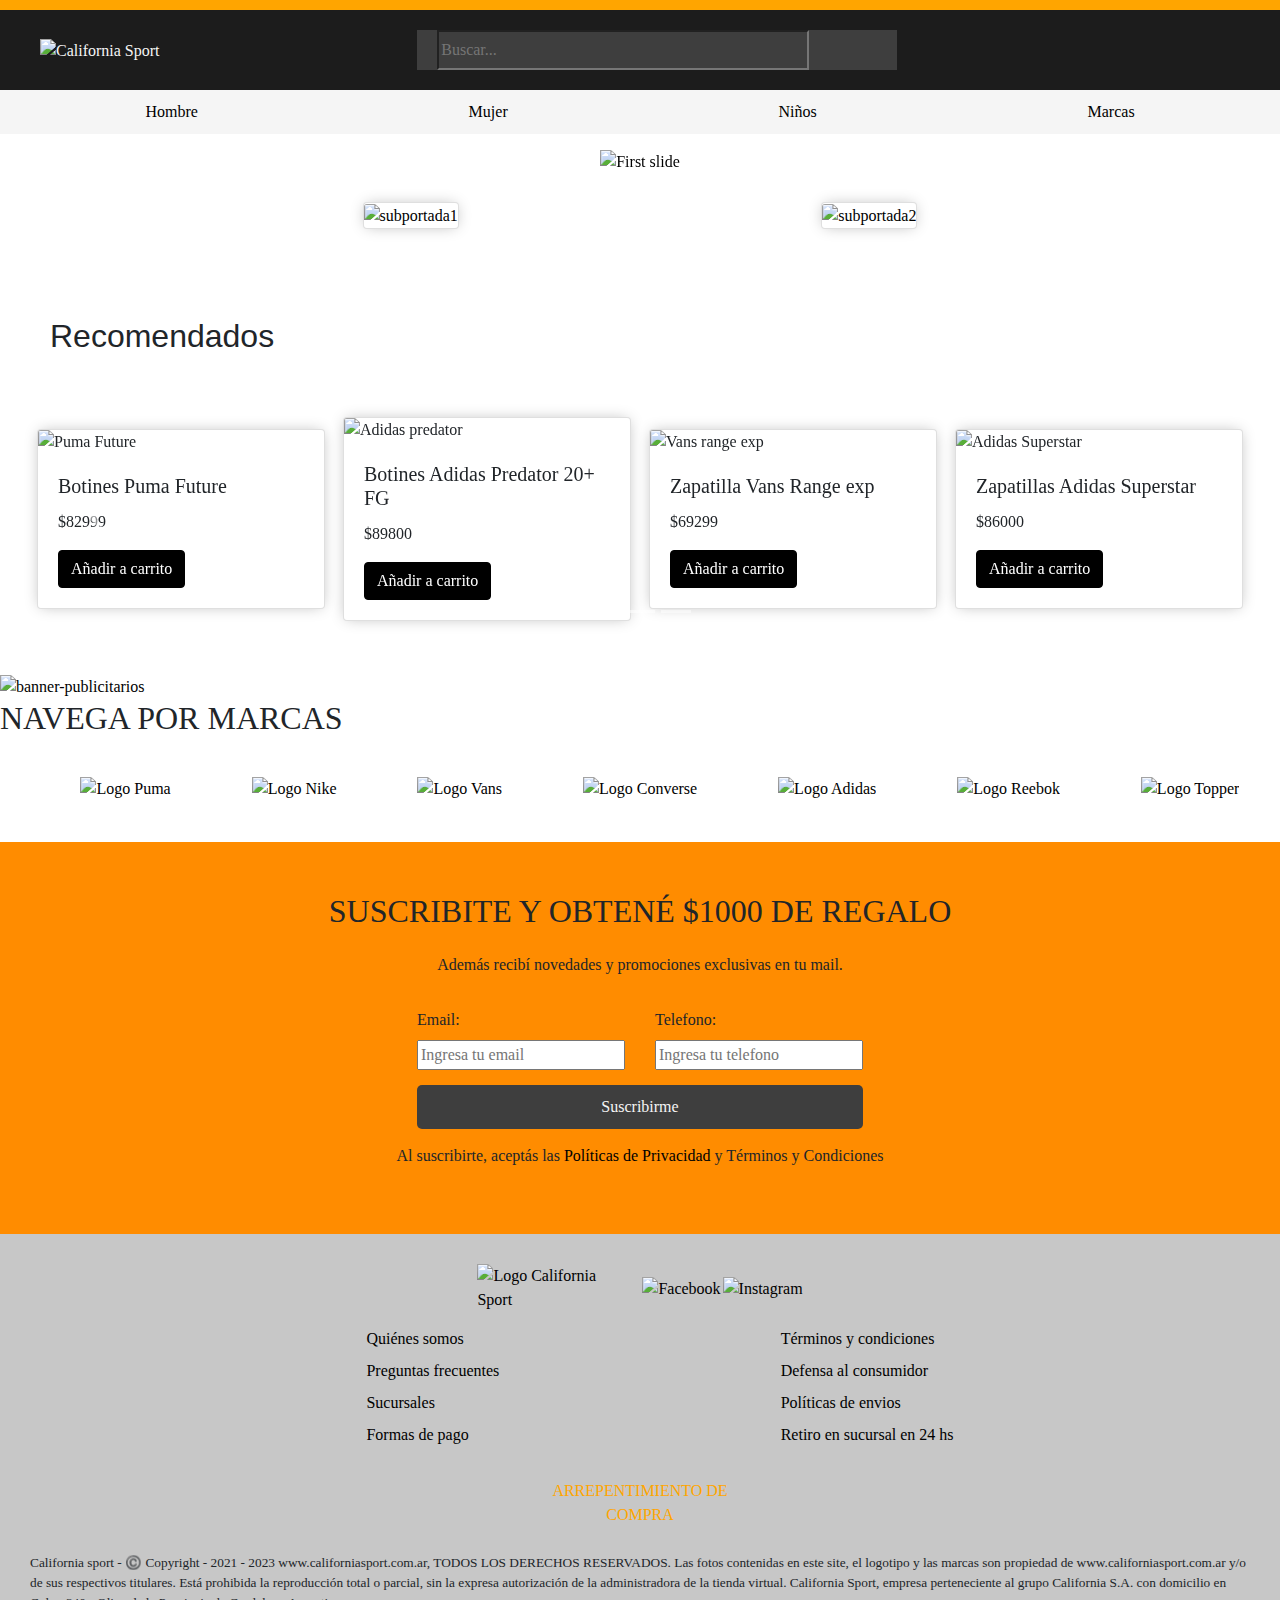
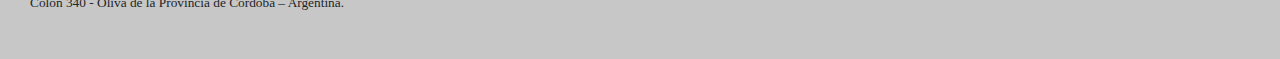
==== index.html @ 080fb2ad "preentrega final" ====
<!DOCTYPE html>
<html lang="en">

<head>
    <meta charset="UTF-8">
    <meta name="viewport" content="width=device-width, initial-scale=1.0">
    <link rel="stylesheet" href="https://cdn.jsdelivr.net/npm/bootstrap@4.0.0/dist/css/bootstrap.min.css"
        integrity="sha384-Gn5384xqQ1aoWXA+058RXPxPg6fy4IWvTNh0E263XmFcJlSAwiGgFAW/dAiS6JXm" crossorigin="anonymous">
    <script src="https://kit.fontawesome.com/c41d9f3a28.js" crossorigin="anonymous"></script>
    <link rel="stylesheet" href="css/style.css">
    <title>Las Mejores Marcas | California Sport</title>
    <meta name="description"
        content="Encontrá en nuestra Tienda Online Zapatillas, Ropa deportiva, Moda y Colecciones exclusivas de las mejores Marcas ¡Conoce Más!">
    <meta name="keywords" content="zapatillas deporte">
    <meta name="robots" content="index, follow">
</head>
<meta name="keywords" content="zapatillas deporte">
<meta name="robots" content="index, follow">

<head>
    <meta http-equiv="Content-Language" content="es">
</head>

<body>
    <header>
        <h1 hidden>California Sport</h1>
        <a class="mobile" href="#"><i class="fa-solid fa-bars"></i></a>
        <a href="#">
            <img class="logo" src="img/logo-California Sport/logo california sport 2.png" alt="California Sport"
                width="130px">
        </a>
        <div class="buscador desktop">
            <input type="text" placeholder="Buscar...">
            <button type="button">
                <i class="fas fa-search"></i>
            </button>
        </div>
        <nav class="enlaces-usuario">
            <ul>
                <li><a href="pages/usuarioiniciarsesion.html"><i class="fa-solid fa-user"></i></a></li>
                <li><a href="pages/favoritos.html"><i class="fa-solid fa-heart"></i></a></li>
                <li><a href="pages/carrodecompras.html"><i class="fa-solid fa-cart-shopping"></i></a></li>
            </ul>
        </nav>
    </header>
    <div class="buscador mobile">
        <input type="text" placeholder="Buscar...">
        <button type="submit"><i class="fas fa-search"></i></button>
    </div>
    <nav class="tabs-navegacion desktop">
        <ul>
            <li><a href="pages/hombre.html">Hombre</a></li>
            <li><a href="pages/mujer.html">Mujer</a></li>
            <li><a href="pages/ninos.html">Niños</a></li>
            <li><a href="pages/marcas.html">Marcas</a></li>
        </ul>
    </nav>

    <main>
        <div id="carouselExampleIndicators" class="carousel slide" data-ride="carousel">
            <ol class="carousel-indicators">
                <li data-target="#carouselExampleIndicators" data-slide-to="0" class="active"></li>
                <li data-target="#carouselExampleIndicators" data-slide-to="1"></li>
                <li data-target="#carouselExampleIndicators" data-slide-to="2"></li>
            </ol>
            <div class="carousel-inner">
                <div class="carousel-item active">
                    <a href="https://converse.com.ar/home">
                        <img class="d-block w-100" src="img/Banner-portada 4.jpeg" alt="First slide">
                    </a>
                </div>
                <div class="carousel-item">
                    <a
                        href="https://www.reebok.com.ar/?gad_source=1&gclid=EAIaIQobChMIstvbmvbnggMVL1RIAB0zNAWkEAAYASAAEgJJvfD_BwE">
                        <img class="d-block w-100" src="img/Banner-portada 2.jpeg" alt="Second slide">
                    </a>
                </div>
                <div class="carousel-item">
                    <a
                        href="https://ar.puma.com/?utm_source=GGL&utm_medium=BS&gad_source=1&gclid=EAIaIQobChMImqTnx_XnggMV0mJIAB1jUg2sEAAYAiAAEgKkdPD_BwE">
                        <img class="d-block w-100" src="img/Banner-portada 3.jpeg" alt="Third slide">
                    </a>
                </div>
            </div>
            <a class="carousel-control-prev" href="#carouselExampleIndicators" role="button" data-slide="prev">
                <span class="carousel-control-prev-icon" aria-hidden="true"></span>
                <span class="sr-only">Previous</span>
            </a>
            <a class="carousel-control-next" href="#carouselExampleIndicators" role="button" data-slide="next">
                <span class="carousel-control-next-icon" aria-hidden="true"></span>
                <span class="sr-only">Next</span>
            </a>
        </div>
        <div class="contenedor-subportadas">
            <div class="card text-bg-dark">
                <a href="https://www.adidas.com.ar"><img src="img/subportada1.jpg" class="card-img"
                        alt="subportada1"></a>
            </div>
            <div class="card text-bg-dark">
                <a
                    href="https://www.nike.com.ar/?gad_source=1&gclid=EAIaIQobChMIlueb5fXnggMVU15IAB1VxASpEAAYAiAAEgLfA_D_BwE"><img
                        src="img/subportada2.jpg" class="card-img" alt="subportada2"></a>
            </div>
        </div>
        <section class="seccion-recomendados">
            <h2>Recomendados</h2>

            <!-- <div class="contenedor-tarjeta-recomendados">
                <div class="card" style="width: 18rem;">
                    <img src="img/logo-productos/Botines predator 20+ fg .jpeg" class="card-img-top"
                        alt="Adidas predator">
                    <div class="card-body">
                        <h5 class="card-title">Botines Adidas Predator 20+ FG</h5>
                        <p class="card-text">$89800</p>
                        <a href="#" class="btn btn-primary"><i class="fa-solid fa-cart-shopping"></i> Añadir a
                            carrito</a>
                    </div>
                </div>
                <div class="card" style="width: 18rem;">
                    <img src="img/logo-productos/Zapatilla vans range exp .jpeg" class="card-img-top"
                        alt="Vans range exp">
                    <div class="card-body">
                        <h5 class="card-title">Zapatilla Vans Range exp</h5>
                        <p class="card-text">$69299</p>
                        <a href="#" class="btn btn-primary"><i class="fa-solid fa-cart-shopping"></i> Añadir a
                            carrito</a>
                    </div>
                </div>
                <div class="card" style="width: 18rem;">
                    <img src="img/logo-productos/zapatillas_adidas_clasicas_01.png" class="card-img-top"
                        alt="Adidas Superstar">
                    <div class="card-body">
                        <h5 class="card-title">Zapatillas Adidas Superstar</h5>
                        <p class="card-text">$86000</p>
                        <a href="#" class="btn btn-primary"><i class="fa-solid fa-cart-shopping"></i> Añadir a
                            carrito</a>
                    </div>
                </div>
                <div class="card" style="width: 18rem;">
                    <img src="img/logo-productos/Botines predator 20+ fg .jpeg" class="card-img-top"
                        alt="Adidas predator">
                    <div class="card-body">
                        <h5 class="card-title">Botines Adidas Predator 20+ FG</h5>
                        <p class="card-text">$89800</p>
                        <a href="#" class="btn btn-primary"><i class="fa-solid fa-cart-shopping"></i> Añadir a
                            carrito</a>
                    </div>
                </div>
            </div> -->

            <!-- <div id="carouselExampleControls" class="carousel slide" data-ride="carousel">
                <div class="carousel-inner">
                    <div class="carousel-item active">
                        <div class="container">
                            <div class="row">
                                <div class="col">
                                    <div class="card" style="width: 18rem;">
                    <img src="img/logo-productos/Botines predator 20+ fg .jpeg" class="card-img-top" alt="Adidas predator">
                    <div class="card-body">
                        <h5 class="card-title">Botines Adidas Predator 20+ FG</h5>
                        <p class="card-text">$89800</p>
                        <a href="#" class="btn btn-primary"><i class="fa-solid fa-cart-shopping"></i> Añadir a
                            carrito</a>
                                    </div>
                                </div>
                                <div class="col">
                                    <div class="card" style="width: 18rem;">
                                        <img src="img/logo-productos/Zapatilla vans range exp .jpeg" class="card-img-top" alt="Vans range exp">
                    <div class="card-body">
                        <h5 class="card-title">Zapatilla Vans Range exp</h5>
                        <p class="card-text">$69299</p>
                        <a href="#" class="btn btn-primary"><i class="fa-solid fa-cart-shopping"></i> Añadir a
                            carrito</a>
                                    </div>
                                </div>
                                <div class="col">
                                    <div class="card" style="width: 18rem;">
                                        <img src="img/logo-productos/zapatillas_adidas_clasicas_01.png" class="card-img-top"
                        alt="Adidas Superstar">
                    <div class="card-body">
                        <h5 class="card-title">Zapatillas Adidas Superstar</h5>
                        <p class="card-text">$86000</p>
                        <a href="#" class="btn btn-primary"><i class="fa-solid fa-cart-shopping"></i> Añadir a
                            carrito</a>
                                    </div>
                                </div>
                                <div class="col">
                                    <div class="card" style="width: 18rem;">
                                        <img src="img/logo-productos/s-l1600.jpeg" class="card-img-top"
                        alt="Adidas Superstar">
                    <div class="card-body">
                        <h5 class="card-title">Botines Adidas s-l1600</h5>
                        <p class="card-text">$98000</p>
                        <a href="#" class="btn btn-primary"><i class="fa-solid fa-cart-shopping"></i> Añadir a
                            carrito</a>
                                    </div>
                                </div>
                                <div class="col">
                                    <div class="card" style="width: 18rem;">
                                        <img src="img/logo-productos/producto 1.png" class="card-img-top"
                        alt="Puma Future">
                    <div class="card-body">
                        <h5 class="card-title">Botines Puma Future </h5>
                        <p class="card-text">$82999</p>
                        <a href="#" class="btn btn-primary"><i class="fa-solid fa-cart-shopping"></i> Añadir a
                            carrito</a>
                                    </div>
                                </div>
                            </div>
                        </div>
                    </div>
                    <div class="carousel-item active">
                        <div class="container">
                            <div class="row">
                                <div class="col">
                                    <div class="card" style="width: 18rem;">
                    <img src="img/logo-productos/Botines predator 20+ fg .jpeg" class="card-img-top" alt="Adidas predator">
                    <div class="card-body">
                        <h5 class="card-title">Botines Adidas Predator 20+ FG</h5>
                        <p class="card-text">$89800</p>
                        <a href="#" class="btn btn-primary"><i class="fa-solid fa-cart-shopping"></i> Añadir a
                            carrito</a>
                                    </div>
                                </div>
                                <div class="col">
                                    <div class="card" style="width: 18rem;">
                                        <img src="img/logo-productos/Zapatilla vans range exp .jpeg" class="card-img-top" alt="Vans range exp">
                    <div class="card-body">
                        <h5 class="card-title">Zapatilla Vans Range exp</h5>
                        <p class="card-text">$69299</p>
                        <a href="#" class="btn btn-primary"><i class="fa-solid fa-cart-shopping"></i> Añadir a
                            carrito</a>
                                    </div>
                                </div>
                                <div class="col">
                                    <div class="card" style="width: 18rem;">
                                        <img src="img/logo-productos/zapatillas_adidas_clasicas_01.png" class="card-img-top"
                        alt="Adidas Superstar">
                    <div class="card-body">
                        <h5 class="card-title">Zapatillas Adidas Superstar</h5>
                        <p class="card-text">$86000</p>
                        <a href="#" class="btn btn-primary"><i class="fa-solid fa-cart-shopping"></i> Añadir a
                            carrito</a>
                                    </div>
                                </div>
                                <div class="col">
                                    <div class="card" style="width: 18rem;">
                                        <img src="img/logo-productos/s-l1600.jpeg" class="card-img-top"
                        alt="Adidas Superstar">
                    <div class="card-body">
                        <h5 class="card-title">Botines Adidas s-l1600</h5>
                        <p class="card-text">$98000</p>
                        <a href="#" class="btn btn-primary"><i class="fa-solid fa-cart-shopping"></i> Añadir a
                            carrito</a>
                                    </div>
                                </div>
                                <div class="col">
                                    <div class="card" style="width: 18rem;">
                                        <img src="img/logo-productos/producto 1.png" class="card-img-top"
                        alt="Puma Future">
                    <div class="card-body">
                        <h5 class="card-title">Botines Puma Future </h5>
                        <p class="card-text">$82999</p>
                        <a href="#" class="btn btn-primary"><i class="fa-solid fa-cart-shopping"></i> Añadir a
                            carrito</a>
                                    </div>
                                </div>
                            </div>
                        </div>
                    </div>
                </div>
        
            
                <a class="carousel-control-prev" href="#carouselExampleControls" role="button" data-slide="prev">
                    <span class="carousel-control-prev-icon" aria-hidden="true"></span>
                    <span class="sr-only">Anterior</span>
                </a>
                <a class="carousel-control-next" href="#carouselExampleControls" role="button" data-slide="next">
                    <span class="carousel-control-next-icon" aria-hidden="true"></span>
                    <span class="sr-only">Siguiente</span>
                </a>
            </div> -->

            <!-- <div id="carouselExampleSlidesOnly" class="carousel slide" data-bs-ride="carousel">
                <div class="carousel-inner">
                    <div class="carousel-item active">
                        <div class="card" style="width: 18rem;">
                            <img src="img/logo-productos/Botines predator 20+ fg .jpeg" class="card-img-top" alt="Adidas predator">
                            <div class="card-body">
                                <h5 class="card-title">Botines Adidas Predator 20+ FG</h5>
                                <p class="card-text">$89800</p>
                                <a href="#" class="btn btn-primary"><i class="fa-solid fa-cart-shopping"></i> Añadir a
                                    carrito</a>
                            </div>
                        </div>
                        <div class="card" style="width: 18rem;">
                            <img src="img/logo-productos/Botines predator 20+ fg .jpeg" class="card-img-top" alt="Adidas predator">
                            <div class="card-body">
                                <h5 class="card-title">Botines Adidas Predator 20+ FG</h5>
                                <p class="card-text">$89800</p>
                                <a href="#" class="btn btn-primary"><i class="fa-solid fa-cart-shopping"></i> Añadir a
                                    carrito</a>
                            </div>
                        </div>
                        <div class="card" style="width: 18rem;">
                            <img src="img/logo-productos/Botines predator 20+ fg .jpeg" class="card-img-top" alt="Adidas predator">
                            <div class="card-body">
                                <h5 class="card-title">Botines Adidas Predator 20+ FG</h5>
                                <p class="card-text">$89800</p>
                                <a href="#" class="btn btn-primary"><i class="fa-solid fa-cart-shopping"></i> Añadir a
                                    carrito</a>
                            </div>
                        </div>
                        <div class="card" style="width: 18rem;">
                            <img src="img/logo-productos/Botines predator 20+ fg .jpeg" class="card-img-top" alt="Adidas predator">
                            <div class="card-body">
                                <h5 class="card-title">Botines Adidas Predator 20+ FG</h5>
                                <p class="card-text">$89800</p>
                                <a href="#" class="btn btn-primary"><i class="fa-solid fa-cart-shopping"></i> Añadir a
                                    carrito</a>
                            </div>
                        </div>
                    </div>
                    <div class="carousel-item">
                        <div class="card" style="width: 18rem;">
                            <img src="img/logo-productos/Botines predator 20+ fg .jpeg" class="card-img-top" alt="Adidas predator">
                            <div class="card-body">
                                <h5 class="card-title">Botines Adidas Predator 20+ FG</h5>
                                <p class="card-text">$89800</p>
                                <a href="#" class="btn btn-primary"><i class="fa-solid fa-cart-shopping"></i> Añadir a
                                    carrito</a>
                            </div>
                        </div>
                        <div class="card" style="width: 18rem;">
                            <img src="img/logo-productos/Botines predator 20+ fg .jpeg" class="card-img-top" alt="Adidas predator">
                            <div class="card-body">
                                <h5 class="card-title">Botines Adidas Predator 20+ FG</h5>
                                <p class="card-text">$89800</p>
                                <a href="#" class="btn btn-primary"><i class="fa-solid fa-cart-shopping"></i> Añadir a
                                    carrito</a>
                            </div>
                        </div>
                        <div class="card" style="width: 18rem;">
                            <img src="img/logo-productos/Botines predator 20+ fg .jpeg" class="card-img-top" alt="Adidas predator">
                            <div class="card-body">
                                <h5 class="card-title">Botines Adidas Predator 20+ FG</h5>
                                <p class="card-text">$89800</p>
                                <a href="#" class="btn btn-primary"><i class="fa-solid fa-cart-shopping"></i> Añadir a
                                    carrito</a>
                            </div>
                        </div>
                        <div class="card" style="width: 18rem;">
                            <img src="img/logo-productos/NIDV0794-001-1.jpeg" class="card-img-top" alt="Adidas predator">
                            <div class="card-body">
                                <h5 class="card-title">Botines Adidas Predator 20+ FG</h5>
                                <p class="card-text">$89800</p>
                                <a href="#" class="btn btn-primary"><i class="fa-solid fa-cart-shopping"></i> Añadir a
                                    carrito</a>
                            </div>
                        </div>
                        
                    </div>
                    <div class="carousel-item">
                        <div class="card" style="width: 18rem;">
                            <img src="img/logo-productos/Botines predator 20+ fg .jpeg" class="card-img-top" alt="Adidas predator">
                            <div class="card-body">
                                <h5 class="card-title">Botines Adidas Predator 20+ FG</h5>
                                <p class="card-text">$89800</p>
                                <a href="#" class="btn btn-primary"><i class="fa-solid fa-cart-shopping"></i> Añadir a
                                    carrito</a>
                            </div>
                        </div>
                        <div class="card" style="width: 18rem;">
                            <img src="img/logo-productos/Botines predator 20+ fg .jpeg" class="card-img-top" alt="Adidas predator">
                            <div class="card-body">
                                <h5 class="card-title">Botines Adidas Predator 20+ FG</h5>
                                <p class="card-text">$89800</p>
                                <a href="#" class="btn btn-primary"><i class="fa-solid fa-cart-shopping"></i> Añadir a
                                    carrito</a>
                            </div>
                        </div>
                        <div class="card" style="width: 18rem;">
                            <img src="img/logo-productos/Botines predator 20+ fg .jpeg" class="card-img-top" alt="Adidas predator">
                            <div class="card-body">
                                <h5 class="card-title">Botines Adidas Predator 20+ FG</h5>
                                <p class="card-text">$89800</p>
                                <a href="#" class="btn btn-primary"><i class="fa-solid fa-cart-shopping"></i> Añadir a
                                    carrito</a>
                            </div>
                        </div>
                        <div class="card" style="width: 18rem;">
                            <img src="img/logo-productos/Botines predator 20+ fg .jpeg" class="card-img-top" alt="Adidas predator">
                            <div class="card-body">
                                <h5 class="card-title">Botines Adidas Predator 20+ FG</h5>
                                <p class="card-text">$89800</p>
                                <a href="#" class="btn btn-primary"><i class="fa-solid fa-cart-shopping"></i> Añadir a
                                    carrito</a>
                            </div>
                        </div>
                    </div>
                </div>
                <button class="carousel-control-prev" type="button" data-bs-target="#carouselExampleControls" data-bs-slide="prev">
                    <span class="carousel-control-prev-icon" aria-hidden="true"></span>
                    <span class="visually-hidden">Previous</span>
                  </button>
                  <button class="carousel-control-next" type="button" data-bs-target="#carouselExampleControls" data-bs-slide="next">
                    <span class="carousel-control-next-icon" aria-hidden="true"></span>
                    <span class="visually-hidden">Next</span>
                  </button>
            </div> -->

            <div id="carouselExampleIndicators" class="carousel slide" data-ride="carousel">
                <ol class="carousel-indicators desktop">
                    <li data-target="#carouselExampleIndicators" data-slide-to="0" class="active"></li>
                    <li data-target="#carouselExampleIndicators" data-slide-to="1"></li>
                    <li data-target="#carouselExampleIndicators" data-slide-to="2"></li>
                </ol>
                <div class="carousel-inner">
                    <div class="carousel-item active">
                        <div class="card" style="width: 18rem;">
                            <img src="img/logo-productos/producto 1.png" class="card-img-top" alt="Puma Future">
                            <div class="card-body">
                                <h5 class="card-title">Botines Puma Future </h5>
                                <p class="card-text">$82999</p>
                                <a href="#" class="btn btn-primary"><i class="fa-solid fa-cart-shopping"></i> Añadir a
                                    carrito</a>
                            </div>
                        </div>
                        <div class="card" style="width: 18rem;">
                            <img src="img/logo-productos/Botines predator 20+ fg .jpeg" class="card-img-top"
                                alt="Adidas predator">
                            <div class="card-body">
                                <h5 class="card-title">Botines Adidas Predator 20+ FG</h5>
                                <p class="card-text">$89800</p>
                                <a href="#" class="btn btn-primary"><i class="fa-solid fa-cart-shopping"></i> Añadir a
                                    carrito</a>
                            </div>
                        </div>
                        <div class="card" style="width: 18rem;">
                            <img src="img/logo-productos/Zapatilla vans range exp .jpeg" class="card-img-top"
                                alt="Vans range exp">
                            <div class="card-body">
                                <h5 class="card-title">Zapatilla Vans Range exp</h5>
                                <p class="card-text">$69299</p>
                                <a href="#" class="btn btn-primary"><i class="fa-solid fa-cart-shopping"></i> Añadir a
                                    carrito</a>
                            </div>
                        </div>
                        <div class="card" style="width: 18rem;">
                            <img src="img/logo-productos/zapatillas_adidas_clasicas_01.png" class="card-img-top"
                                alt="Adidas Superstar">
                            <div class="card-body">
                                <h5 class="card-title">Zapatillas Adidas Superstar</h5>
                                <p class="card-text">$86000</p>
                                <a href="#" class="btn btn-primary"><i class="fa-solid fa-cart-shopping"></i> Añadir a
                                    carrito</a>
                            </div>
                        </div>
                    </div>
                    <div class="carousel-item">
                        <div class="card" style="width: 18rem;">
                            <img src="img/logo-productos/s-l1600.jpeg" class="card-img-top" alt="Adidas Superstar">
                            <div class="card-body">
                                <h5 class="card-title">Botines Adidas s-l1600</h5>
                                <p class="card-text">$98000</p>
                                <a href="#" class="btn btn-primary"><i class="fa-solid fa-cart-shopping"></i> Añadir a
                                    carrito</a>
                            </div>
                        </div>
                        
                        <div class="card desktop" style="width: 18rem;">
                            <img src="img/logo-productos/producto 1.png" class="card-img-top" alt="Puma Future">
                            <div class="card-body">
                                <h5 class="card-title">Botines Puma Future </h5>
                                <p class="card-text">$82999</p>
                                <a href="#" class="btn btn-primary"><i class="fa-solid fa-cart-shopping"></i> Añadir a
                                    carrito</a>
                            </div>
                        </div>
                        
                    </div>
                    <div class="carousel-item">
                        <div class="card" style="width: 18rem;">
                            <img src="img/logo-productos/producto 1.png" class="card-img-top" alt="Puma Future">
                            <div class="card-body">
                                <h5 class="card-title">Botines Puma Future </h5>
                                <p class="card-text">$82999</p>
                                <a href="#" class="btn btn-primary"><i class="fa-solid fa-cart-shopping"></i> Añadir a
                                    carrito</a>
                            </div>
                        </div>
                        <div class="card desktop" style="width: 18rem;">
                            <img src="img/logo-productos/producto 1.png" class="card-img-top" alt="Puma Future">
                            <div class="card-body">
                                <h5 class="card-title">Botines Puma Future </h5>
                                <p class="card-text">$82999</p>
                                <a href="#" class="btn btn-primary"><i class="fa-solid fa-cart-shopping"></i> Añadir a
                                    carrito</a>
                            </div>
                        </div>
                        <div class="card desktop" style="width: 18rem;">
                            <img src="img/logo-productos/producto 1.png" class="card-img-top" alt="Puma Future">
                            <div class="card-body">
                                <h5 class="card-title">Botines Puma Future </h5>
                                <p class="card-text">$82999</p>
                                <a href="#" class="btn btn-primary"><i class="fa-solid fa-cart-shopping"></i> Añadir a
                                    carrito</a>
                            </div>
                        </div>
                    </div>
                </div>
                <a class="carousel-control-prev" href="#carouselExampleIndicators" role="button" data-slide="prev">
                    <span class="carousel-control-prev-icon" aria-hidden="true"></span>
                    <span class="sr-only">Previous</span>
                </a>
                <a class="carousel-control-next" href="#carouselExampleIndicators" role="button" data-slide="next">
                    <span class="carousel-control-next-icon" aria-hidden="true"></span>
                    <span class="sr-only">Next</span>
                </a>
            </div>

        </section>
        <a href="#"><img class="banner-publicitarios" src="img/banner publicitario.png" alt="banner-publicitarios"></a>
        <section class="seccion-marcas">
            <h2>NAVEGA POR MARCAS</h2>
            <nav>
                <ul class="logo-marcas">
                    <li><a
                            href="https://ar.puma.com/?utm_source=GGL&utm_medium=BS&gad_source=1&gclid=EAIaIQobChMImqTnx_XnggMV0mJIAB1jUg2sEAAYAiAAEgKkdPD_BwE"><img
                                src="img/logo-marcas/logo puma.png" alt="Logo Puma"></a></li>
                    <li><a
                            href="https://www.nike.com.ar/?gad_source=1&gclid=EAIaIQobChMIlueb5fXnggMVU15IAB1VxASpEAAYAiAAEgLfA_D_BwE"><img
                                src="img/logo-marcas/logo nike.png" alt="Logo Nike"></a></li>
                    <li><a
                            href="https://www.vans.com.ar/?gad_source=1&gclid=EAIaIQobChMI5p6b9_XnggMVQkVIAB16wgcTEAAYASAAEgIs7vD_BwE"><img
                                src="img/logo-marcas/logo vans.png" alt="Logo Vans"></a></li>
                    <li><a href="https://converse.com.ar/home"><img src="img/logo-marcas/logo converse.png"
                                alt="Logo Converse"></a></li>
                    <li><a href="https://www.adidas.com.ar/"><img src="img/logo-marcas/logo adidas.png"
                                alt="Logo Adidas"></a></li>
                    <li><a
                            href="https://www.reebok.com.ar/?gad_source=1&gclid=EAIaIQobChMIstvbmvbnggMVL1RIAB0zNAWkEAAYASAAEgJJvfD_BwE"><img
                                src="img/logo-marcas/logo reebok.png" alt="Logo Reebok"></a></li>
                    <li><a
                            href="https://www.topper.com.ar/?gad_source=1&gclid=EAIaIQobChMIy4S-vPbnggMVwVVIAB11eAe0EAAYASAAEgLwj_D_BwE"><img
                                src="img/logo-marcas/logo topper.png" alt="Logo Topper"></a></li>
                </ul>
            </nav>
        </section>
        <section class="seccion-suscripcion">
            <h2>SUSCRIBITE Y OBTENÉ $1000 DE REGALO</h2>
            <p>Además recibí novedades y promociones exclusivas en tu mail.</p>
            <div class="contenedor-inputs">
                <form>
                    <div>
                        <label for="Email">Email:</label>
                        <input type="email" id="Email" placeholder="Ingresa tu email" required>
                    </div>
                    <div>
                        <label for="Tel">Telefono:</label>
                        <input type="tel" id="Tel" placeholder="Ingresa tu telefono" required>
                    </div>
                </form>
                <button type="submit">Suscribirme</button>
            </div>
            <p>Al suscribirte, aceptás las <a href="#">Políticas de Privacidad</a href="#"> y <a>Términos y
                    Condiciones</a>
            </p>
        </section>
    </main>
    <footer>
        <div class="redes-sociales">
            <div class="co">
                <a href="#">
                    <img class="logo-footer" src="img/logo-California Sport/Logo-California-sport.png"
                        alt="Logo California Sport">
                </a>

            </div>
            <div class="iconos-redes-sociales">
                <a href="https://www.facebook.com/?locale=es_LA"><img src="img/baseline-facebook.svg"
                        alt="Facebook"></a>
                <a href="https://www.instagram.com"><img src="img/instagram-fill.svg" alt="Instagram"></a>
            </div>
            <div class="container">
                <nav class="lista-links">
                    <ul>
                        <li><a href="#">Quiénes somos</a></li>
                        <li><a href="#">Preguntas frecuentes</a></li>
                        <li><a href="#">Sucursales</a></li>
                        <li><a href="#">Formas de pago</a></li>
                    </ul>
                </nav>
                <nav class="lista-links">
                    <ul>
                        <li><a href="#">Términos y condiciones</a></li>
                        <li><a href="#">Defensa al consumidor</a></li>
                        <li><a href="#">Políticas de envios</a></li>
                        <li><a href="#">Retiro en sucursal en 24 hs</a></li>
                    </ul>
                </nav>
            </div>

            <button class="boton-arrepentimiento">ARREPENTIMIENTO DE COMPRA</button>
        </div>
        <p> California sport - ©️ Copyright - 2021 - 2023 www.californiasport.com.ar, TODOS LOS DERECHOS RESERVADOS. Las
            fotos
            contenidas en este site, el logotipo y las marcas son propiedad de www.californiasport.com.ar y/o de sus
            respectivos
            titulares. Está prohibida la reproducción total o parcial, sin la expresa autorización de la administradora
            de la tienda virtual. California Sport, empresa perteneciente al grupo California S.A. con domicilio en
            Colon 340 - Oliva de la Provincia de Cordoba – Argentina. </p>
    </footer>
    <script src="https://code.jquery.com/jquery-3.5.1.min.js"></script>
    <script src="https://cdn.jsdelivr.net/npm/popper.js@1.12.9/dist/umd/popper.min.js"
        integrity="sha384-ApNbgh9B+Y1QKtv3Rn7W3mgPxhU9K/ScQsAP7hUibX39j7fakFPskvXusvfa0b4Q"
        crossorigin="anonymous"></script>
    <script src="https://cdn.jsdelivr.net/npm/bootstrap@4.0.0/dist/js/bootstrap.min.js"
        integrity="sha384-JZR6Spejh4U02d8jOt6vLEHfe/JQGiRRSQQxSfFWpi1MquVdAyjUar5+76PVCmYl"
        crossorigin="anonymous"></script>
</body>

</html>
---- css/style.css ----
* {
  font-family: Verdana, Geneva, Tahoma, sans-serifs;
  box-sizing: border-box;
  margin: 0;
}

.btn-primary {
  background-color: rgb(0, 0, 0);
  border-color: black;
}
.btn-primary:hover {
  background-color: orange;
  color: black;
  border-color: black;
}

ul {
  list-style: none;
}

a {
  color: black;
  text-decoration: none;
}
a:hover {
  color: orange;
  text-decoration: none;
}

body {
  width: 100vw;
  height: 100%;
}

header {
  padding: 20px 40px;
  border-top: 10px solid orange;
  width: 100%;
  background-color: #1c1c1c;
  display: flex;
  justify-content: center;
  align-items: center;
  flex-direction: row;
  justify-content: space-between;
}

.logo {
  width: 120px;
}

.buscador {
  width: 40%;
  height: 40px;
  background-color: #3e3e3e;
  padding: 0px 20px;
  display: flex;
  justify-content: space-between;
}
@media (max-width: 560px) {
  .buscador {
    display: none;
  }
}
.buscador input {
  width: 100%;
  height: 100%;
  background-color: transparent;
}
.buscador input border {
  color: orange;
}

button {
  width: 18%;
  height: 100%;
  background-color: transparent;
  border: none;
  color: orange;
}
button:hover {
  background-color: #cc8400;
}

header a {
  color: whitesmoke;
}

.enlaces-usuario ul {
  display: flex;
}
.enlaces-usuario ul li {
  margin-left: 15px;
}
.enlaces-usuario ul li:hover {
  color: orange;
}

.tabs-navegacion ul {
  background-color: whitesmoke;
  display: flex;
  justify-content: space-around;
  padding: 10px;
}
.tabs-navegacion ul:hover {
  color: orange;
}

main {
  width: 100%;
  height: 100%;
}

.banner-portada {
  width: 100%;
}

.contenedor-subportadas {
  width: 100%;
  display: flex;
  justify-content: space-evenly;
  margin-top: 10px;
}

.subportadas {
  width: 250px;
  height: auto;
  object-fit: contain;
}

.seccion-recomendados {
  width: 100%;
  margin: 35px 0;
  justify-content: space-around;
}
.seccion-recomendados h2 {
  padding: 35px 50px;
  font-family: Verdana, Geneva, Tahoma, sans-serif;
}

.contenedor-tarjeta-recomendados {
  display: flex;
  flex-wrap: wrap;
  justify-content: space-evenly;
  max-width: 100%;
}
.contenedor-tarjeta-recomendados .tarjeta-recomendados {
  max-width: 30%;
  border: 1px solid #3e3e3e;
  padding: 20px;
}
.contenedor-tarjeta-recomendados .tarjeta-recomendados img {
  max-width: 100%;
}
.contenedor-tarjeta-recomendados .tarjeta-recomendados div {
  display: flex;
  flex-direction: column;
  gap: 15px;
}
.contenedor-tarjeta-recomendados .tarjeta-recomendados div h4 {
  font-weight: lighter;
}
.contenedor-tarjeta-recomendados .tarjeta-recomendados div p {
  font-weight: bolder;
  font-size: 25px;
}
.contenedor-tarjeta-recomendados .tarjeta-recomendados div button {
  border: none;
  padding: 15px;
  border-radius: 5px;
  font-size: larger;
  background-color: orange;
}
.contenedor-tarjeta-recomendados .tarjeta-recomendados div button:hover {
  background-color: rgb(177, 115, 0);
}

.carousel-item .carousel-item-next, .carousel-item-prev, .carousel-item.active {
  display: flex;
  justify-content: center;
  gap: 18px;
}

.card {
  box-shadow: 0px 0px 15px -3px rgba(0, 0, 0, 0.29);
  -webkit-box-shadow: 0px 0px 15px -3px rgba(0, 0, 0, 0.29);
  -moz-box-shadow: 0px 0px 15px -3px rgba(0, 0, 0, 0.29);
  margin: 18px 0px;
}

.banner-publicitarios {
  width: 100%;
}

.seccion-marcas {
  width: 100%;
  display: flex;
  flex-direction: column;
  gap: 30px;
}
.seccion-marcas .logo-marcas {
  display: flex;
  justify-content: space-around;
  width: 100%;
}
.seccion-marcas .logo-marcas li a img {
  width: 10vw;
}

.seccion-suscripcion {
  display: flex;
  flex-direction: column;
  align-items: center;
  gap: 15px;
  padding: 50px 80px;
  margin-top: 25px;
  background-color: darkorange;
}
.seccion-suscripcion .contenedor-inputs {
  display: flex;
  flex-direction: column;
  gap: 15px;
}
.seccion-suscripcion .contenedor-inputs form {
  display: flex;
  gap: 30px;
  width: 100%;
}
@media (max-width: 560px) {
  .seccion-suscripcion .contenedor-inputs form {
    flex-wrap: wrap;
  }
}
.seccion-suscripcion .contenedor-inputs form div {
  display: flex;
  flex-direction: column;
  width: 50%;
}
@media (max-width: 560px) {
  .seccion-suscripcion .contenedor-inputs form div {
    width: 100%;
  }
}
.seccion-suscripcion .contenedor-inputs button {
  width: 100%;
  padding: 10px;
  border-radius: 5px;
  background-color: #3e3e3e;
  color: whitesmoke;
}

footer {
  width: 100%;
  display: flex;
  flex-direction: column;
  gap: 25px;
  background-color: #c7c7c7;
  padding: 30px;
}
footer p {
  font-size: smaller;
}
footer .redes-sociales {
  display: flex;
  flex-wrap: wrap;
  justify-content: center;
  align-items: center;
  gap: 15px;
}
footer .redes-sociales .container {
  display: flex;
  flex-direction: row;
  align-items: center;
  justify-content: space-evenly;
}
@media (max-width: 560px) {
  footer .redes-sociales .container {
    flex-direction: column;
  }
}
footer .redes-sociales .logo-footer {
  max-width: 150px;
  height: 75px;
}
footer .redes-sociales .iconos-redes-sociales {
  display: flex;
  align-items: center;
  gap: 2px;
}
footer .redes-sociales .iconos-redes-sociales img {
  width: 30px;
}
footer .redes-sociales .lista-links {
  display: flex;
}
footer .redes-sociales .lista-links ul {
  display: flex;
  flex-direction: column;
  gap: 8px;
}
footer .redes-sociales .lista-links ul li:hover {
  color: orange;
}
footer .redes-sociales .lista-links button {
  height: fit-content;
  padding: 7px;
  border-radius: 5px;
  background-color: #888888;
  color: whitesmoke;
}

.mobile {
  display: none;
}

@media (max-width: 560px) {
  .buscador.mobile {
    margin-bottom: 10px;
  }
  a.mobile {
    width: fit-content;
  }
  .mobile {
    display: flex;
    width: 100%;
  }
  .desktop {
    display: none;
  }
  .contenedor-subportada {
    width: 100vw;
  }
}

/*# sourceMappingURL=style.css.map */
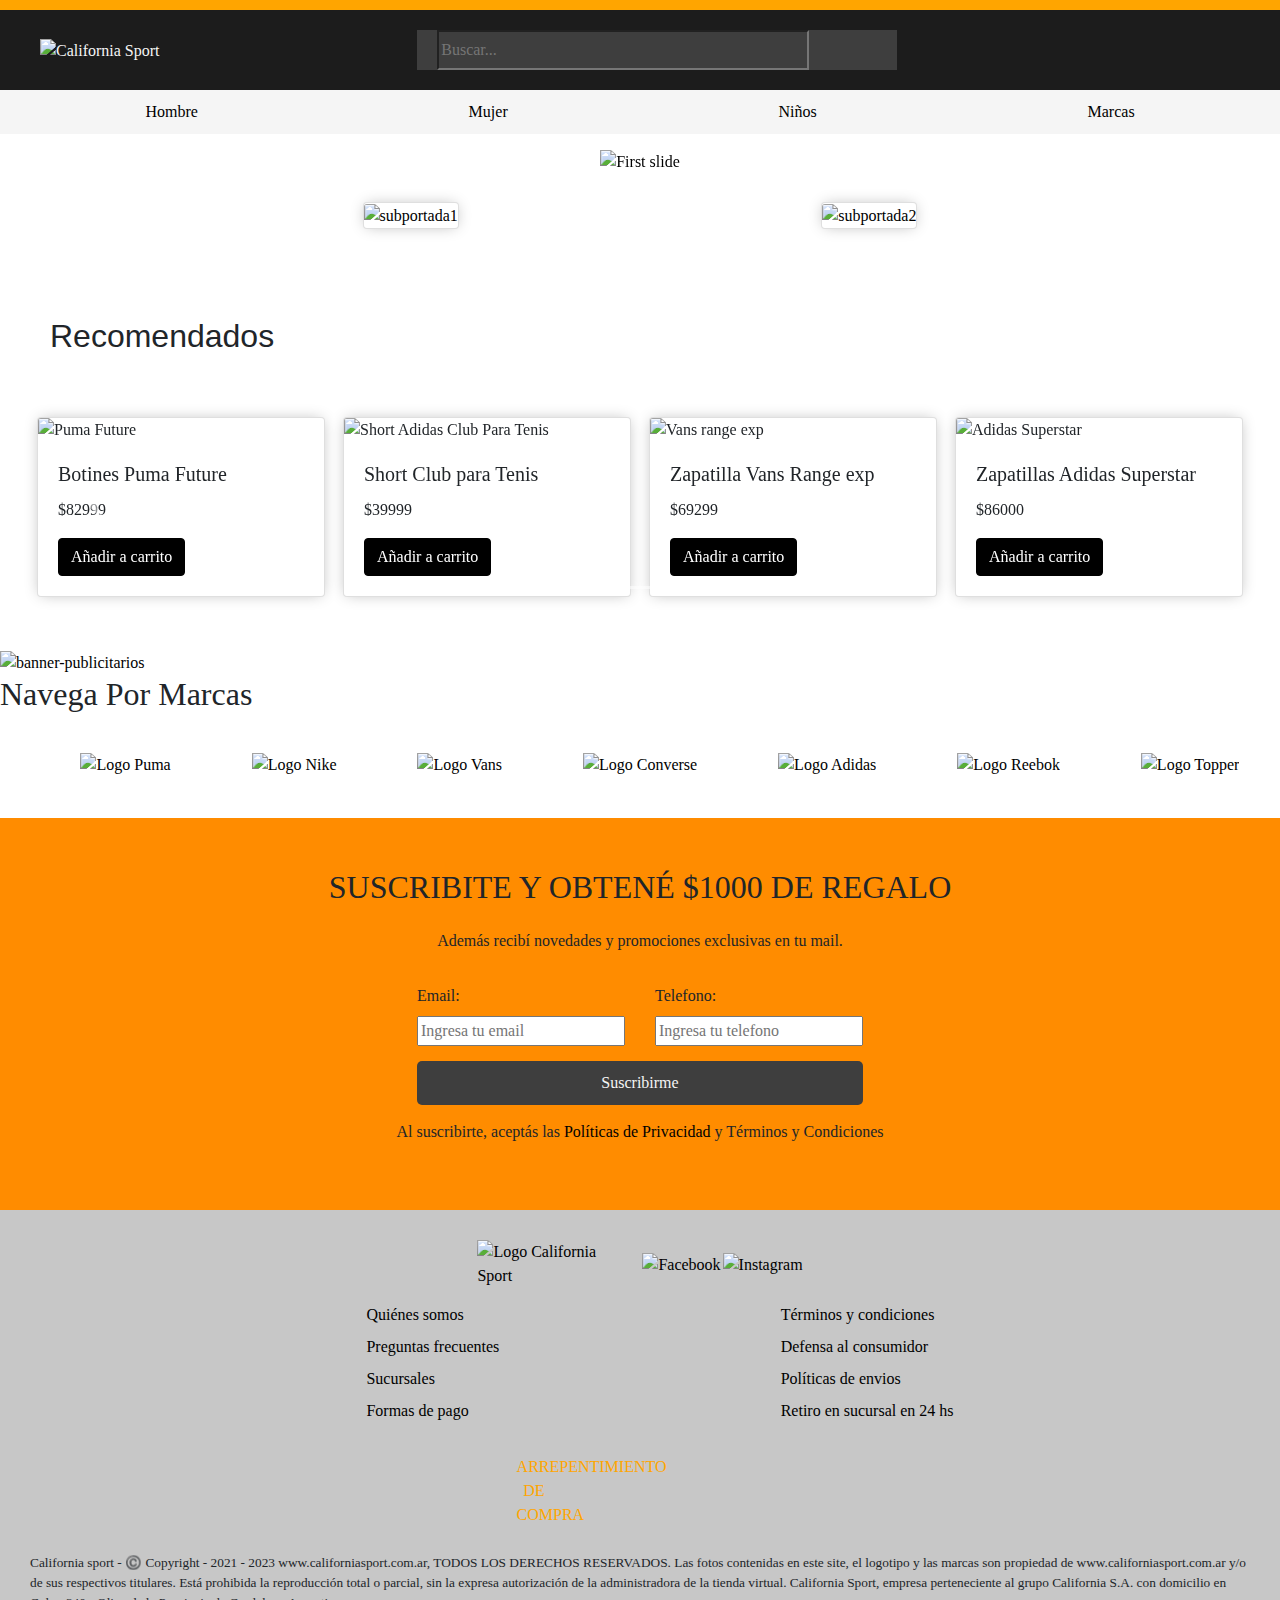
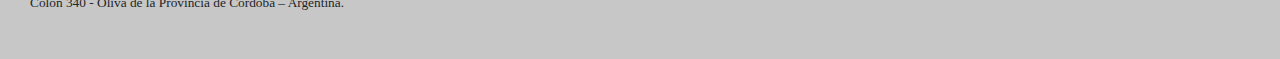
==== commit cf66aa20: "Pre Entrega Proyecto Final" ====
--- a/index.html
+++ b/index.html
@@ -105,310 +105,6 @@
         <section class="seccion-recomendados">
             <h2>Recomendados</h2>
 
-            <!-- <div class="contenedor-tarjeta-recomendados">
-                <div class="card" style="width: 18rem;">
-                    <img src="img/logo-productos/Botines predator 20+ fg .jpeg" class="card-img-top"
-                        alt="Adidas predator">
-                    <div class="card-body">
-                        <h5 class="card-title">Botines Adidas Predator 20+ FG</h5>
-                        <p class="card-text">$89800</p>
-                        <a href="#" class="btn btn-primary"><i class="fa-solid fa-cart-shopping"></i> Añadir a
-                            carrito</a>
-                    </div>
-                </div>
-                <div class="card" style="width: 18rem;">
-                    <img src="img/logo-productos/Zapatilla vans range exp .jpeg" class="card-img-top"
-                        alt="Vans range exp">
-                    <div class="card-body">
-                        <h5 class="card-title">Zapatilla Vans Range exp</h5>
-                        <p class="card-text">$69299</p>
-                        <a href="#" class="btn btn-primary"><i class="fa-solid fa-cart-shopping"></i> Añadir a
-                            carrito</a>
-                    </div>
-                </div>
-                <div class="card" style="width: 18rem;">
-                    <img src="img/logo-productos/zapatillas_adidas_clasicas_01.png" class="card-img-top"
-                        alt="Adidas Superstar">
-                    <div class="card-body">
-                        <h5 class="card-title">Zapatillas Adidas Superstar</h5>
-                        <p class="card-text">$86000</p>
-                        <a href="#" class="btn btn-primary"><i class="fa-solid fa-cart-shopping"></i> Añadir a
-                            carrito</a>
-                    </div>
-                </div>
-                <div class="card" style="width: 18rem;">
-                    <img src="img/logo-productos/Botines predator 20+ fg .jpeg" class="card-img-top"
-                        alt="Adidas predator">
-                    <div class="card-body">
-                        <h5 class="card-title">Botines Adidas Predator 20+ FG</h5>
-                        <p class="card-text">$89800</p>
-                        <a href="#" class="btn btn-primary"><i class="fa-solid fa-cart-shopping"></i> Añadir a
-                            carrito</a>
-                    </div>
-                </div>
-            </div> -->
-
-            <!-- <div id="carouselExampleControls" class="carousel slide" data-ride="carousel">
-                <div class="carousel-inner">
-                    <div class="carousel-item active">
-                        <div class="container">
-                            <div class="row">
-                                <div class="col">
-                                    <div class="card" style="width: 18rem;">
-                    <img src="img/logo-productos/Botines predator 20+ fg .jpeg" class="card-img-top" alt="Adidas predator">
-                    <div class="card-body">
-                        <h5 class="card-title">Botines Adidas Predator 20+ FG</h5>
-                        <p class="card-text">$89800</p>
-                        <a href="#" class="btn btn-primary"><i class="fa-solid fa-cart-shopping"></i> Añadir a
-                            carrito</a>
-                                    </div>
-                                </div>
-                                <div class="col">
-                                    <div class="card" style="width: 18rem;">
-                                        <img src="img/logo-productos/Zapatilla vans range exp .jpeg" class="card-img-top" alt="Vans range exp">
-                    <div class="card-body">
-                        <h5 class="card-title">Zapatilla Vans Range exp</h5>
-                        <p class="card-text">$69299</p>
-                        <a href="#" class="btn btn-primary"><i class="fa-solid fa-cart-shopping"></i> Añadir a
-                            carrito</a>
-                                    </div>
-                                </div>
-                                <div class="col">
-                                    <div class="card" style="width: 18rem;">
-                                        <img src="img/logo-productos/zapatillas_adidas_clasicas_01.png" class="card-img-top"
-                        alt="Adidas Superstar">
-                    <div class="card-body">
-                        <h5 class="card-title">Zapatillas Adidas Superstar</h5>
-                        <p class="card-text">$86000</p>
-                        <a href="#" class="btn btn-primary"><i class="fa-solid fa-cart-shopping"></i> Añadir a
-                            carrito</a>
-                                    </div>
-                                </div>
-                                <div class="col">
-                                    <div class="card" style="width: 18rem;">
-                                        <img src="img/logo-productos/s-l1600.jpeg" class="card-img-top"
-                        alt="Adidas Superstar">
-                    <div class="card-body">
-                        <h5 class="card-title">Botines Adidas s-l1600</h5>
-                        <p class="card-text">$98000</p>
-                        <a href="#" class="btn btn-primary"><i class="fa-solid fa-cart-shopping"></i> Añadir a
-                            carrito</a>
-                                    </div>
-                                </div>
-                                <div class="col">
-                                    <div class="card" style="width: 18rem;">
-                                        <img src="img/logo-productos/producto 1.png" class="card-img-top"
-                        alt="Puma Future">
-                    <div class="card-body">
-                        <h5 class="card-title">Botines Puma Future </h5>
-                        <p class="card-text">$82999</p>
-                        <a href="#" class="btn btn-primary"><i class="fa-solid fa-cart-shopping"></i> Añadir a
-                            carrito</a>
-                                    </div>
-                                </div>
-                            </div>
-                        </div>
-                    </div>
-                    <div class="carousel-item active">
-                        <div class="container">
-                            <div class="row">
-                                <div class="col">
-                                    <div class="card" style="width: 18rem;">
-                    <img src="img/logo-productos/Botines predator 20+ fg .jpeg" class="card-img-top" alt="Adidas predator">
-                    <div class="card-body">
-                        <h5 class="card-title">Botines Adidas Predator 20+ FG</h5>
-                        <p class="card-text">$89800</p>
-                        <a href="#" class="btn btn-primary"><i class="fa-solid fa-cart-shopping"></i> Añadir a
-                            carrito</a>
-                                    </div>
-                                </div>
-                                <div class="col">
-                                    <div class="card" style="width: 18rem;">
-                                        <img src="img/logo-productos/Zapatilla vans range exp .jpeg" class="card-img-top" alt="Vans range exp">
-                    <div class="card-body">
-                        <h5 class="card-title">Zapatilla Vans Range exp</h5>
-                        <p class="card-text">$69299</p>
-                        <a href="#" class="btn btn-primary"><i class="fa-solid fa-cart-shopping"></i> Añadir a
-                            carrito</a>
-                                    </div>
-                                </div>
-                                <div class="col">
-                                    <div class="card" style="width: 18rem;">
-                                        <img src="img/logo-productos/zapatillas_adidas_clasicas_01.png" class="card-img-top"
-                        alt="Adidas Superstar">
-                    <div class="card-body">
-                        <h5 class="card-title">Zapatillas Adidas Superstar</h5>
-                        <p class="card-text">$86000</p>
-                        <a href="#" class="btn btn-primary"><i class="fa-solid fa-cart-shopping"></i> Añadir a
-                            carrito</a>
-                                    </div>
-                                </div>
-                                <div class="col">
-                                    <div class="card" style="width: 18rem;">
-                                        <img src="img/logo-productos/s-l1600.jpeg" class="card-img-top"
-                        alt="Adidas Superstar">
-                    <div class="card-body">
-                        <h5 class="card-title">Botines Adidas s-l1600</h5>
-                        <p class="card-text">$98000</p>
-                        <a href="#" class="btn btn-primary"><i class="fa-solid fa-cart-shopping"></i> Añadir a
-                            carrito</a>
-                                    </div>
-                                </div>
-                                <div class="col">
-                                    <div class="card" style="width: 18rem;">
-                                        <img src="img/logo-productos/producto 1.png" class="card-img-top"
-                        alt="Puma Future">
-                    <div class="card-body">
-                        <h5 class="card-title">Botines Puma Future </h5>
-                        <p class="card-text">$82999</p>
-                        <a href="#" class="btn btn-primary"><i class="fa-solid fa-cart-shopping"></i> Añadir a
-                            carrito</a>
-                                    </div>
-                                </div>
-                            </div>
-                        </div>
-                    </div>
-                </div>
-        
-            
-                <a class="carousel-control-prev" href="#carouselExampleControls" role="button" data-slide="prev">
-                    <span class="carousel-control-prev-icon" aria-hidden="true"></span>
-                    <span class="sr-only">Anterior</span>
-                </a>
-                <a class="carousel-control-next" href="#carouselExampleControls" role="button" data-slide="next">
-                    <span class="carousel-control-next-icon" aria-hidden="true"></span>
-                    <span class="sr-only">Siguiente</span>
-                </a>
-            </div> -->
-
-            <!-- <div id="carouselExampleSlidesOnly" class="carousel slide" data-bs-ride="carousel">
-                <div class="carousel-inner">
-                    <div class="carousel-item active">
-                        <div class="card" style="width: 18rem;">
-                            <img src="img/logo-productos/Botines predator 20+ fg .jpeg" class="card-img-top" alt="Adidas predator">
-                            <div class="card-body">
-                                <h5 class="card-title">Botines Adidas Predator 20+ FG</h5>
-                                <p class="card-text">$89800</p>
-                                <a href="#" class="btn btn-primary"><i class="fa-solid fa-cart-shopping"></i> Añadir a
-                                    carrito</a>
-                            </div>
-                        </div>
-                        <div class="card" style="width: 18rem;">
-                            <img src="img/logo-productos/Botines predator 20+ fg .jpeg" class="card-img-top" alt="Adidas predator">
-                            <div class="card-body">
-                                <h5 class="card-title">Botines Adidas Predator 20+ FG</h5>
-                                <p class="card-text">$89800</p>
-                                <a href="#" class="btn btn-primary"><i class="fa-solid fa-cart-shopping"></i> Añadir a
-                                    carrito</a>
-                            </div>
-                        </div>
-                        <div class="card" style="width: 18rem;">
-                            <img src="img/logo-productos/Botines predator 20+ fg .jpeg" class="card-img-top" alt="Adidas predator">
-                            <div class="card-body">
-                                <h5 class="card-title">Botines Adidas Predator 20+ FG</h5>
-                                <p class="card-text">$89800</p>
-                                <a href="#" class="btn btn-primary"><i class="fa-solid fa-cart-shopping"></i> Añadir a
-                                    carrito</a>
-                            </div>
-                        </div>
-                        <div class="card" style="width: 18rem;">
-                            <img src="img/logo-productos/Botines predator 20+ fg .jpeg" class="card-img-top" alt="Adidas predator">
-                            <div class="card-body">
-                                <h5 class="card-title">Botines Adidas Predator 20+ FG</h5>
-                                <p class="card-text">$89800</p>
-                                <a href="#" class="btn btn-primary"><i class="fa-solid fa-cart-shopping"></i> Añadir a
-                                    carrito</a>
-                            </div>
-                        </div>
-                    </div>
-                    <div class="carousel-item">
-                        <div class="card" style="width: 18rem;">
-                            <img src="img/logo-productos/Botines predator 20+ fg .jpeg" class="card-img-top" alt="Adidas predator">
-                            <div class="card-body">
-                                <h5 class="card-title">Botines Adidas Predator 20+ FG</h5>
-                                <p class="card-text">$89800</p>
-                                <a href="#" class="btn btn-primary"><i class="fa-solid fa-cart-shopping"></i> Añadir a
-                                    carrito</a>
-                            </div>
-                        </div>
-                        <div class="card" style="width: 18rem;">
-                            <img src="img/logo-productos/Botines predator 20+ fg .jpeg" class="card-img-top" alt="Adidas predator">
-                            <div class="card-body">
-                                <h5 class="card-title">Botines Adidas Predator 20+ FG</h5>
-                                <p class="card-text">$89800</p>
-                                <a href="#" class="btn btn-primary"><i class="fa-solid fa-cart-shopping"></i> Añadir a
-                                    carrito</a>
-                            </div>
-                        </div>
-                        <div class="card" style="width: 18rem;">
-                            <img src="img/logo-productos/Botines predator 20+ fg .jpeg" class="card-img-top" alt="Adidas predator">
-                            <div class="card-body">
-                                <h5 class="card-title">Botines Adidas Predator 20+ FG</h5>
-                                <p class="card-text">$89800</p>
-                                <a href="#" class="btn btn-primary"><i class="fa-solid fa-cart-shopping"></i> Añadir a
-                                    carrito</a>
-                            </div>
-                        </div>
-                        <div class="card" style="width: 18rem;">
-                            <img src="img/logo-productos/NIDV0794-001-1.jpeg" class="card-img-top" alt="Adidas predator">
-                            <div class="card-body">
-                                <h5 class="card-title">Botines Adidas Predator 20+ FG</h5>
-                                <p class="card-text">$89800</p>
-                                <a href="#" class="btn btn-primary"><i class="fa-solid fa-cart-shopping"></i> Añadir a
-                                    carrito</a>
-                            </div>
-                        </div>
-                        
-                    </div>
-                    <div class="carousel-item">
-                        <div class="card" style="width: 18rem;">
-                            <img src="img/logo-productos/Botines predator 20+ fg .jpeg" class="card-img-top" alt="Adidas predator">
-                            <div class="card-body">
-                                <h5 class="card-title">Botines Adidas Predator 20+ FG</h5>
-                                <p class="card-text">$89800</p>
-                                <a href="#" class="btn btn-primary"><i class="fa-solid fa-cart-shopping"></i> Añadir a
-                                    carrito</a>
-                            </div>
-                        </div>
-                        <div class="card" style="width: 18rem;">
-                            <img src="img/logo-productos/Botines predator 20+ fg .jpeg" class="card-img-top" alt="Adidas predator">
-                            <div class="card-body">
-                                <h5 class="card-title">Botines Adidas Predator 20+ FG</h5>
-                                <p class="card-text">$89800</p>
-                                <a href="#" class="btn btn-primary"><i class="fa-solid fa-cart-shopping"></i> Añadir a
-                                    carrito</a>
-                            </div>
-                        </div>
-                        <div class="card" style="width: 18rem;">
-                            <img src="img/logo-productos/Botines predator 20+ fg .jpeg" class="card-img-top" alt="Adidas predator">
-                            <div class="card-body">
-                                <h5 class="card-title">Botines Adidas Predator 20+ FG</h5>
-                                <p class="card-text">$89800</p>
-                                <a href="#" class="btn btn-primary"><i class="fa-solid fa-cart-shopping"></i> Añadir a
-                                    carrito</a>
-                            </div>
-                        </div>
-                        <div class="card" style="width: 18rem;">
-                            <img src="img/logo-productos/Botines predator 20+ fg .jpeg" class="card-img-top" alt="Adidas predator">
-                            <div class="card-body">
-                                <h5 class="card-title">Botines Adidas Predator 20+ FG</h5>
-                                <p class="card-text">$89800</p>
-                                <a href="#" class="btn btn-primary"><i class="fa-solid fa-cart-shopping"></i> Añadir a
-                                    carrito</a>
-                            </div>
-                        </div>
-                    </div>
-                </div>
-                <button class="carousel-control-prev" type="button" data-bs-target="#carouselExampleControls" data-bs-slide="prev">
-                    <span class="carousel-control-prev-icon" aria-hidden="true"></span>
-                    <span class="visually-hidden">Previous</span>
-                  </button>
-                  <button class="carousel-control-next" type="button" data-bs-target="#carouselExampleControls" data-bs-slide="next">
-                    <span class="carousel-control-next-icon" aria-hidden="true"></span>
-                    <span class="visually-hidden">Next</span>
-                  </button>
-            </div> -->
-
             <div id="carouselExampleIndicators" class="carousel slide" data-ride="carousel">
                 <ol class="carousel-indicators desktop">
                     <li data-target="#carouselExampleIndicators" data-slide-to="0" class="active"></li>
@@ -417,8 +113,8 @@
                 </ol>
                 <div class="carousel-inner">
                     <div class="carousel-item active">
-                        <div class="card" style="width: 18rem;">
-                            <img src="img/logo-productos/producto 1.png" class="card-img-top" alt="Puma Future">
+                        <div class="card desktop" style="width: 18rem;">
+                            <img src="img/logo-productos/producto-1.png" class="card-img-top" alt="Puma Future">
                             <div class="card-body">
                                 <h5 class="card-title">Botines Puma Future </h5>
                                 <p class="card-text">$82999</p>
@@ -426,18 +122,18 @@
                                     carrito</a>
                             </div>
                         </div>
-                        <div class="card" style="width: 18rem;">
-                            <img src="img/logo-productos/Botines predator 20+ fg .jpeg" class="card-img-top"
-                                alt="Adidas predator">
-                            <div class="card-body">
-                                <h5 class="card-title">Botines Adidas Predator 20+ FG</h5>
-                                <p class="card-text">$89800</p>
-                                <a href="#" class="btn btn-primary"><i class="fa-solid fa-cart-shopping"></i> Añadir a
-                                    carrito</a>
-                            </div>
-                        </div>
-                        <div class="card" style="width: 18rem;">
-                            <img src="img/logo-productos/Zapatilla vans range exp .jpeg" class="card-img-top"
+                        <div class="card desktop" style="width: 18rem;">
+                            <img src="img/logo-productos/shorts-club-para-tenis.jpg" class="card-img-top"
+                                alt="Short Adidas Club Para Tenis">
+                            <div class="card-body">
+                                <h5 class="card-title">Short Club para Tenis</h5>
+                                <p class="card-text">$39999</p>
+                                <a href="#" class="btn btn-primary"><i class="fa-solid fa-cart-shopping"></i> Añadir a
+                                    carrito</a>
+                            </div>
+                        </div>
+                        <div class="card desktop" style="width: 18rem;">
+                            <img src="img/logo-productos/Zapatilla-vans-range-exp .jpeg" class="card-img-top"
                                 alt="Vans range exp">
                             <div class="card-body">
                                 <h5 class="card-title">Zapatilla Vans Range exp</h5>
@@ -446,7 +142,7 @@
                                     carrito</a>
                             </div>
                         </div>
-                        <div class="card" style="width: 18rem;">
+                        <div class="card desktop" style="width: 18rem;">
                             <img src="img/logo-productos/zapatillas_adidas_clasicas_01.png" class="card-img-top"
                                 alt="Adidas Superstar">
                             <div class="card-body">
@@ -458,8 +154,8 @@
                         </div>
                     </div>
                     <div class="carousel-item">
-                        <div class="card" style="width: 18rem;">
-                            <img src="img/logo-productos/s-l1600.jpeg" class="card-img-top" alt="Adidas Superstar">
+                        <div class="card desktop" style="width: 18rem;">
+                            <img src="img/logo-productos/s-l1600.jpeg" class="card-img-top" alt="Adidas Messi">
                             <div class="card-body">
                                 <h5 class="card-title">Botines Adidas s-l1600</h5>
                                 <p class="card-text">$98000</p>
@@ -467,42 +163,75 @@
                                     carrito</a>
                             </div>
                         </div>
-                        
-                        <div class="card desktop" style="width: 18rem;">
-                            <img src="img/logo-productos/producto 1.png" class="card-img-top" alt="Puma Future">
-                            <div class="card-body">
-                                <h5 class="card-title">Botines Puma Future </h5>
-                                <p class="card-text">$82999</p>
-                                <a href="#" class="btn btn-primary"><i class="fa-solid fa-cart-shopping"></i> Añadir a
-                                    carrito</a>
-                            </div>
-                        </div>
-                        
+
+                        <div class="card desktop" style="width: 18rem;">
+                            <img src="img/logo-productos/931759-800-auto.jpeg" class="card-img-top"
+                                alt="Short Adidas D4T">
+                            <div class="card-body">
+                                <h5 class="card-title">Short Adidas D4T</h5>
+                                <p class="card-text">$35999</p>
+                                <a href="#" class="btn btn-primary"><i class="fa-solid fa-cart-shopping"></i> Añadir a
+                                    carrito</a>
+                            </div>
+                        </div>
+                        <div class="card desktop" style="width: 18rem;">
+                            <img src="img/logo-productos/ADHP5789-1.jpeg" class="card-img-top"
+                                alt="Adidas Ultrabounce Mujer">
+                            <div class="card-body">
+                                <h5 class="card-title">Zapatilla adidas Ultrabounce Mujer</h5>
+                                <p class="card-text">$65399</p>
+                                <a href="#" class="btn btn-primary"><i class="fa-solid fa-cart-shopping"></i> Añadir a
+                                    carrito</a>
+                            </div>
+                        </div>
+                        <div class="card desktop" style="width: 18rem;">
+                            <img src="img/logo-productos/zapatillas-puma-rbd-game-low-negra-16372916-640010389002007-1.jpeg"
+                                class="card-img-top" alt="Puma Rbd Game Low Negra">
+                            <div class="card-body">
+                                <h5 class="card-title">Zapatilla Puma Rbd Game</h5>
+                                <p class="card-text">$65999</p>
+                                <a href="#" class="btn btn-primary"><i class="fa-solid fa-cart-shopping"></i> Añadir a
+                                    carrito</a>
+                            </div>
+                        </div>
+
                     </div>
                     <div class="carousel-item">
-                        <div class="card" style="width: 18rem;">
-                            <img src="img/logo-productos/producto 1.png" class="card-img-top" alt="Puma Future">
-                            <div class="card-body">
-                                <h5 class="card-title">Botines Puma Future </h5>
-                                <p class="card-text">$82999</p>
-                                <a href="#" class="btn btn-primary"><i class="fa-solid fa-cart-shopping"></i> Añadir a
-                                    carrito</a>
-                            </div>
-                        </div>
-                        <div class="card desktop" style="width: 18rem;">
-                            <img src="img/logo-productos/producto 1.png" class="card-img-top" alt="Puma Future">
-                            <div class="card-body">
-                                <h5 class="card-title">Botines Puma Future </h5>
-                                <p class="card-text">$82999</p>
-                                <a href="#" class="btn btn-primary"><i class="fa-solid fa-cart-shopping"></i> Añadir a
-                                    carrito</a>
-                            </div>
-                        </div>
-                        <div class="card desktop" style="width: 18rem;">
-                            <img src="img/logo-productos/producto 1.png" class="card-img-top" alt="Puma Future">
-                            <div class="card-body">
-                                <h5 class="card-title">Botines Puma Future </h5>
-                                <p class="card-text">$82999</p>
+                        <div class="card desktop" style="width: 18rem;">
+                            <img src="img/logo-productos/NI_DD1992-010-1.JPG" class="card-img-top"
+                                alt="Remera Nike Pro Dri-Fit">
+                            <div class="card-body">
+                                <h5 class="card-title">Remera Nike Pro Dri-Fit</h5>
+                                <p class="card-text">$29499</p>
+                                <a href="#" class="btn btn-primary"><i class="fa-solid fa-cart-shopping"></i> Añadir a
+                                    carrito</a>
+                            </div>
+                        </div>
+                        <div class="card desktop" style="width: 18rem;">
+                            <img src="img/logo-productos/zapatillas-adidas-breaknet-2-0-blanca-56774348-100010hp9426001-1.jpeg"
+                                class="card-img-top" alt="Adidas Breaknet">
+                            <div class="card-body">
+                                <h5 class="card-title">Zapatilla Adidas Breaknet 2.0</h5>
+                                <p class="card-text">$53799</p>
+                                <a href="#" class="btn btn-primary"><i class="fa-solid fa-cart-shopping"></i> Añadir a
+                                    carrito</a>
+                            </div>
+                        </div>
+                        <div class="card desktop" style="width: 18rem;">
+                            <img src="img/logo-productos/NI_DH3158-102-1.jpeg" class="card-img-top"
+                                alt="Nike Court Vision">
+                            <div class="card-body">
+                                <h5 class="card-title">Zapatilla Nike Court Vision</h5>
+                                <p class="card-text">$81499</p>
+                                <a href="#" class="btn btn-primary"><i class="fa-solid fa-cart-shopping"></i> Añadir a
+                                    carrito</a>
+                            </div>
+                        </div>
+                        <div class="card desktop" style="width: 18rem;">
+                            <img src="img/logo-productos/NI_DH4072-001-1.jpeg" class="card-img-top" alt="Nike Air Zoom">
+                            <div class="card-body">
+                                <h5 class="card-title">Zapatillas Nike Air Zoom Pegasus 39</h5>
+                                <p class="card-text">$136999</p>
                                 <a href="#" class="btn btn-primary"><i class="fa-solid fa-cart-shopping"></i> Añadir a
                                     carrito</a>
                             </div>
@@ -520,9 +249,9 @@
             </div>
 
         </section>
-        <a href="#"><img class="banner-publicitarios" src="img/banner publicitario.png" alt="banner-publicitarios"></a>
+        <a href="#"><img class="banner-publicitarios" src="img/banner-publicitario.png" alt="banner-publicitarios"></a>
         <section class="seccion-marcas">
-            <h2>NAVEGA POR MARCAS</h2>
+            <h2>Navega Por Marcas</h2>
             <nav>
                 <ul class="logo-marcas">
                     <li><a
@@ -600,8 +329,7 @@
                     </ul>
                 </nav>
             </div>
-
-            <button class="boton-arrepentimiento">ARREPENTIMIENTO DE COMPRA</button>
+            <a href="#"><button class="boton-arrepentimiento">ARREPENTIMIENTO DE COMPRA</button></a>
         </div>
         <p> California sport - ©️ Copyright - 2021 - 2023 www.californiasport.com.ar, TODOS LOS DERECHOS RESERVADOS. Las
             fotos
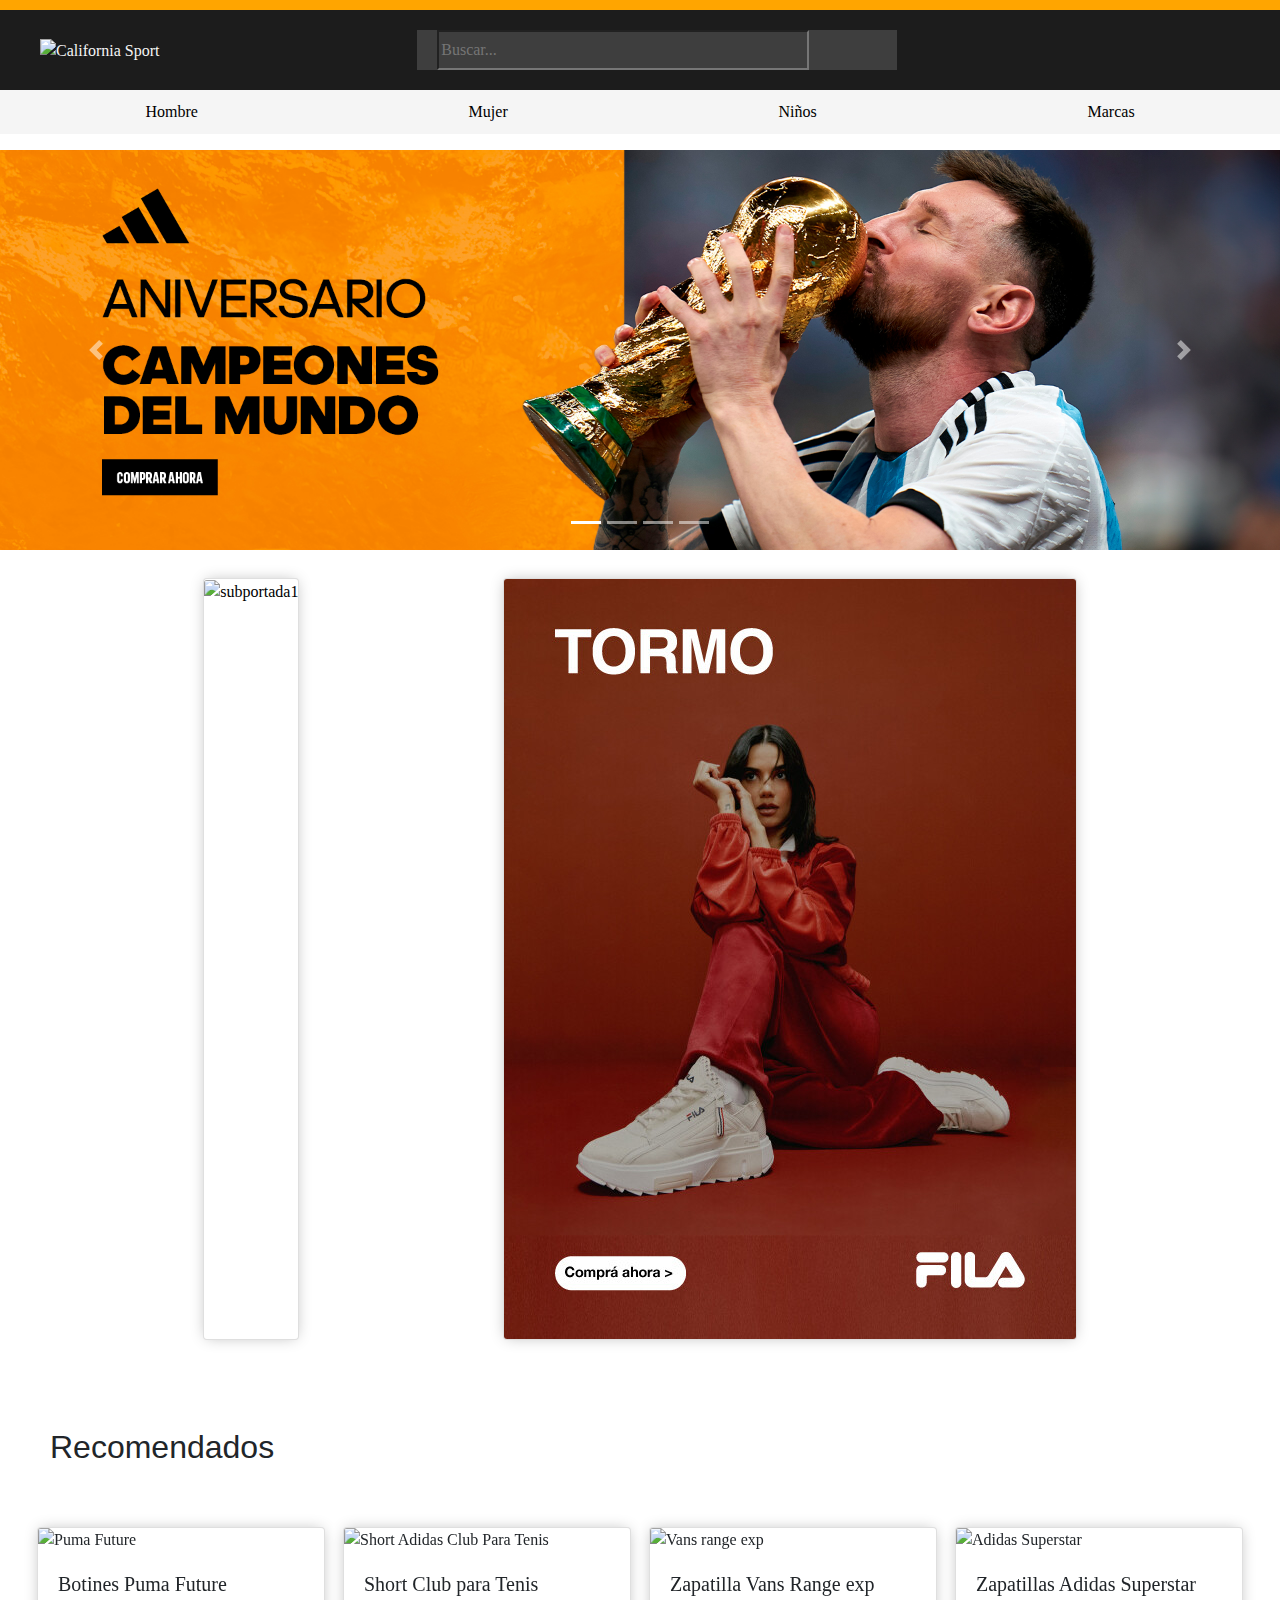
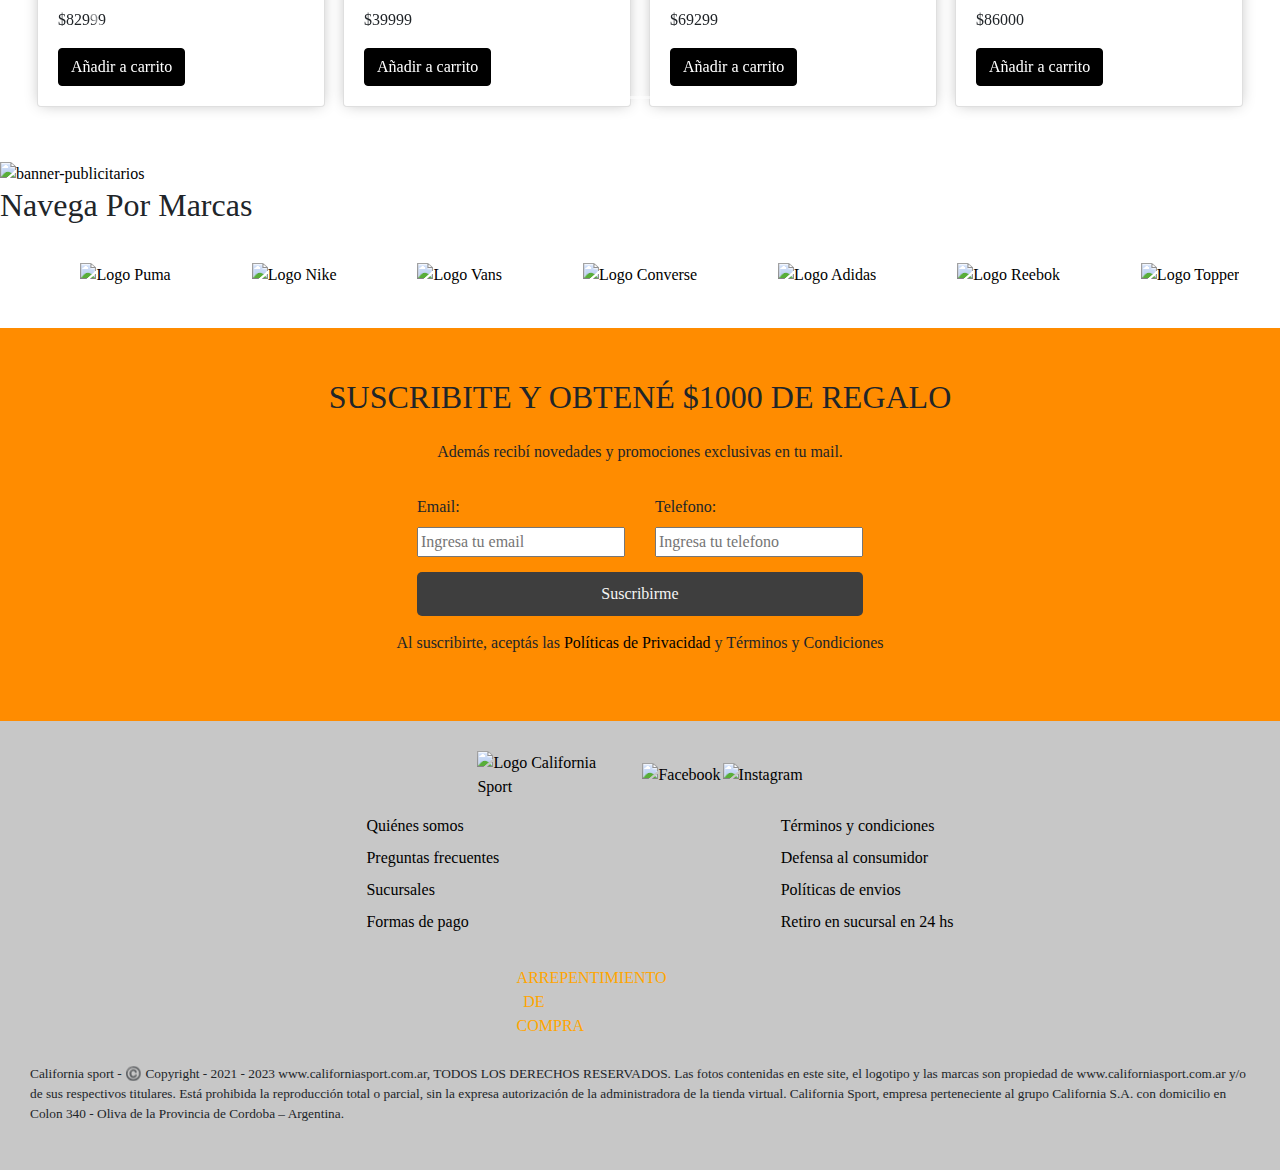
==== commit 7df69820: "Entrega final" ====
--- a/index.html
+++ b/index.html
@@ -62,23 +62,27 @@
                 <li data-target="#carouselExampleIndicators" data-slide-to="0" class="active"></li>
                 <li data-target="#carouselExampleIndicators" data-slide-to="1"></li>
                 <li data-target="#carouselExampleIndicators" data-slide-to="2"></li>
+                <li data-target="#carouselExampleIndicators" data-slide-to="3"></li>
             </ol>
             <div class="carousel-inner">
                 <div class="carousel-item active">
+                    <a href="https://docs.google.com/forms/d/e/1FAIpQLSc4yt7wxVaGBzIoGJhPlKN6BKVwgXN8nWr5SJHFx1UDWwLzNQ/viewform">
+                        <img class="d-block w-100" src="img/Banner-portada5.jpg" alt="Third slide">
+                    </a>
+                </div>
+                <div class="carousel-item">
+                    <a href="https://www.reebok.com.ar/?gad_source=1&gclid=EAIaIQobChMIstvbmvbnggMVL1RIAB0zNAWkEAAYASAAEgJJvfD_BwE">
+                        <img class="d-block w-100" src="img/Banner-portada 2.jpeg" alt="Second slide">
+                    </a>
+                </div>
+                <div class="carousel-item">
+                    <a href="https://ar.puma.com/?utm_source=GGL&utm_medium=BS&gad_source=1&gclid=EAIaIQobChMImqTnx_XnggMV0mJIAB1jUg2sEAAYAiAAEgKkdPD_BwE">
+                        <img class="d-block w-100" src="img/Banner-portada 3.jpeg" alt="Third slide">
+                    </a>
+                </div>
+                <div class="carousel-item">
                     <a href="https://converse.com.ar/home">
                         <img class="d-block w-100" src="img/Banner-portada 4.jpeg" alt="First slide">
-                    </a>
-                </div>
-                <div class="carousel-item">
-                    <a
-                        href="https://www.reebok.com.ar/?gad_source=1&gclid=EAIaIQobChMIstvbmvbnggMVL1RIAB0zNAWkEAAYASAAEgJJvfD_BwE">
-                        <img class="d-block w-100" src="img/Banner-portada 2.jpeg" alt="Second slide">
-                    </a>
-                </div>
-                <div class="carousel-item">
-                    <a
-                        href="https://ar.puma.com/?utm_source=GGL&utm_medium=BS&gad_source=1&gclid=EAIaIQobChMImqTnx_XnggMV0mJIAB1jUg2sEAAYAiAAEgKkdPD_BwE">
-                        <img class="d-block w-100" src="img/Banner-portada 3.jpeg" alt="Third slide">
                     </a>
                 </div>
             </div>
@@ -98,8 +102,8 @@
             </div>
             <div class="card text-bg-dark">
                 <a
-                    href="https://www.nike.com.ar/?gad_source=1&gclid=EAIaIQobChMIlueb5fXnggMVU15IAB1VxASpEAAYAiAAEgLfA_D_BwE"><img
-                        src="img/subportada2.jpg" class="card-img" alt="subportada2"></a>
+                    href="https://tienda.fila.com.ar/160?map=productClusterIds&gad_source=1&gclid=Cj0KCQiAm4WsBhCiARIsAEJIEzX97Ht5Zi4Owr-9OLDxGoMEsKdGq3f7LHi1m-vTDfGaVsbUtA_FxRUaAizNEALw_wcB"><img
+                        src="img/subportada3.jpeg" class="card-img" alt="subportada2"></a>
             </div>
         </div>
         <section class="seccion-recomendados">
